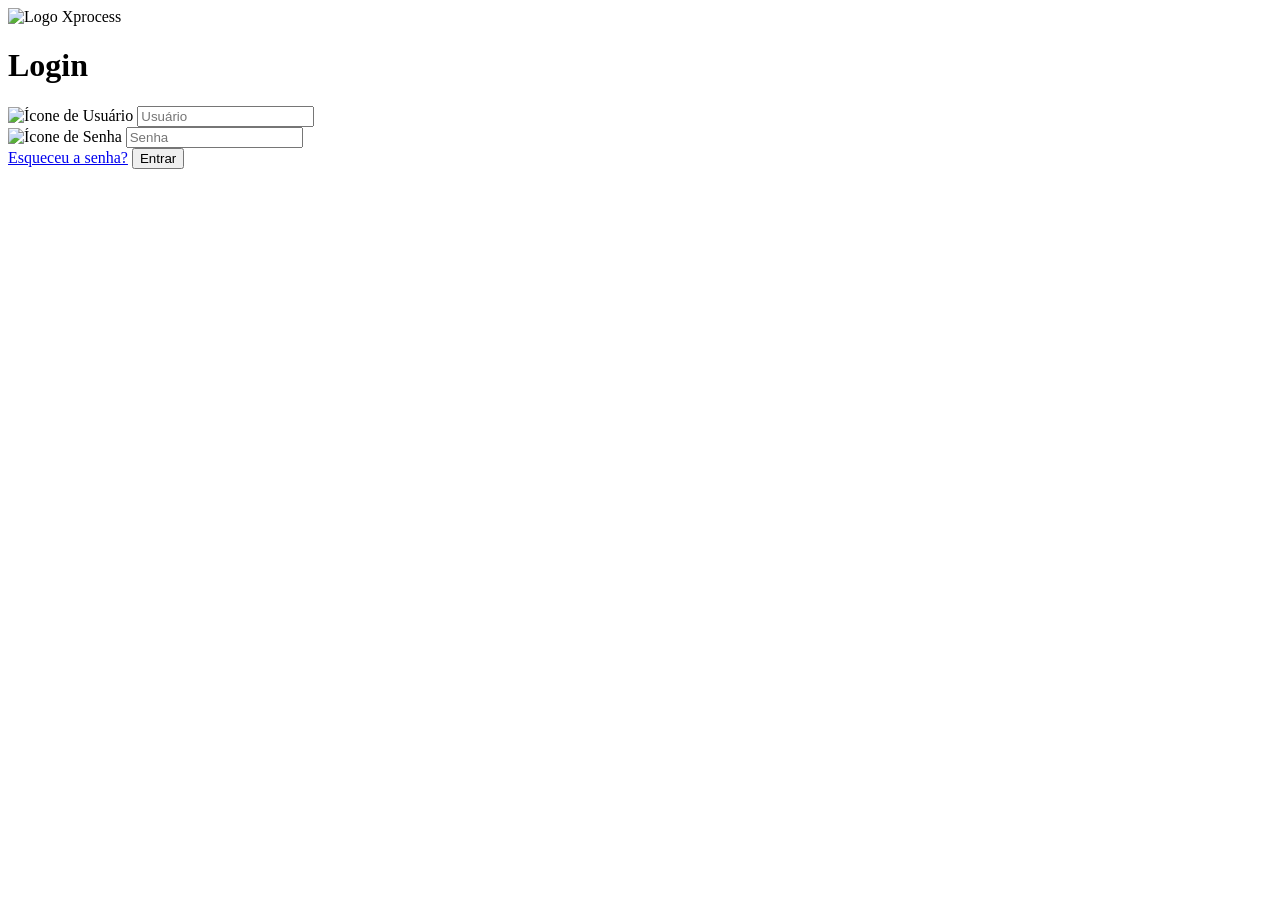
==== login.html @ 69546f0b "Create login.html" ====
<!DOCTYPE html>
<html lang="en">
<head>
    <meta charset="UTF-8">
    <meta name="viewport" content="width=device-width, initial-scale=1.0">
    <title>Tela de Login</title>
    <link rel="stylesheet" href="./css/login.css">
</head>
<body>
    <header>
        <div class="logo">
            <img src="./imgs/logo.png" alt="Logo Xprocess">
        </div>
    </header>
    
    <div class="login-container">
        <h1>Login</h1>

        <div class="input-group">
            <div class="input-wrapper">
                <img src="./imgs/usuário.png" alt="Ícone de Usuário" class="input-icon">
                <input type="text" id="username" placeholder="Usuário">
            </div>
        </div>
        
        <div class="input-group">
            <div class="input-wrapper">
                <img src="./imgs/senha.png" alt="Ícone de Senha" class="input-icon">
                <input type="password" id="password" placeholder="Senha">
            </div>
        </div>
        
        <a href="#" class="forgot-password">Esqueceu a senha?</a>

        <button class="login-button">Entrar</button>
    </div>
</body>
</html>
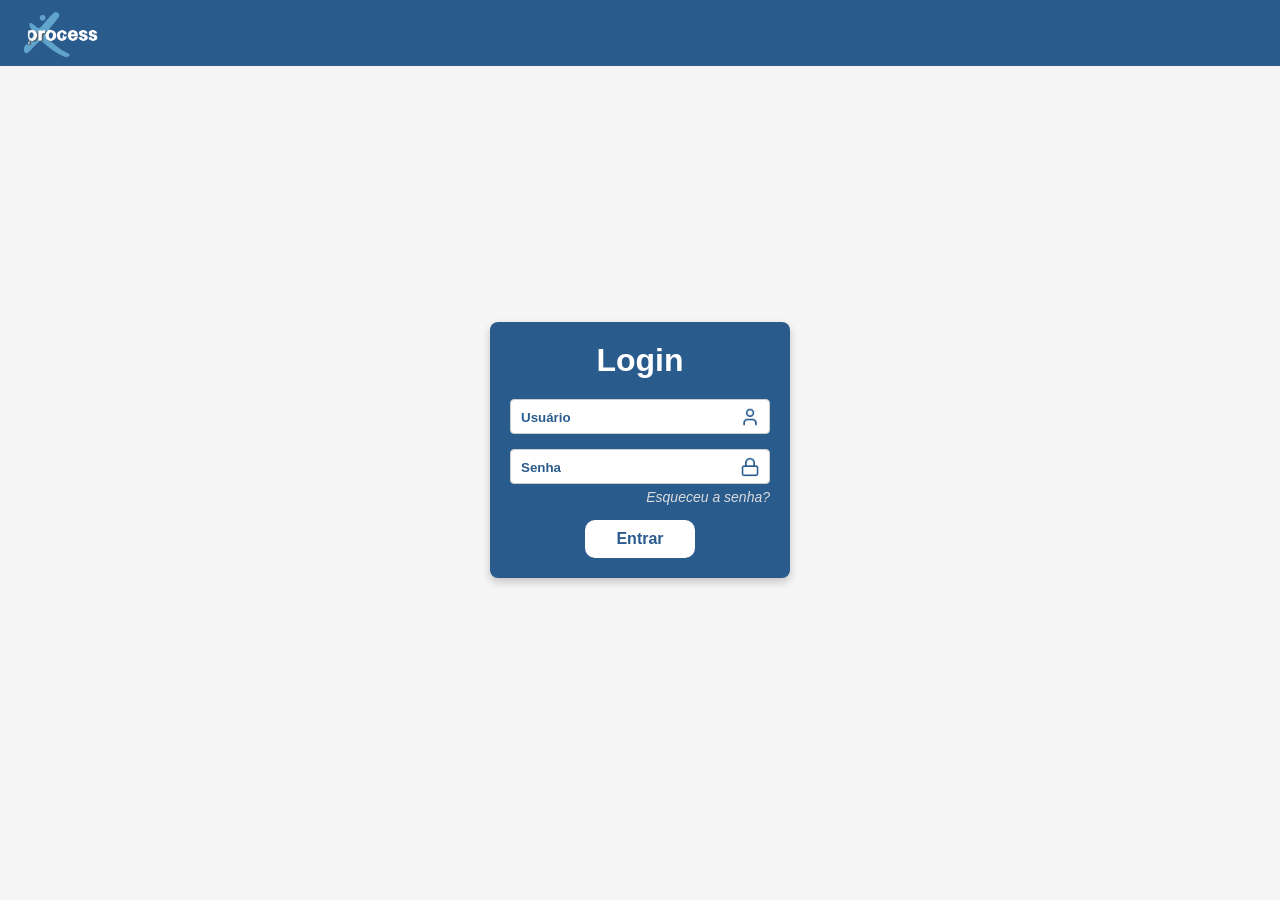
==== commit 5cec1689: "Update login.html A partir de agora, será obrigatório preencher os campos para ir para a próxima tel" ====
--- a/login.html
+++ b/login.html
@@ -1,5 +1,5 @@
 <!DOCTYPE html>
-<html lang="en">
+<html lang="pt-BR">
 <head>
     <meta charset="UTF-8">
     <meta name="viewport" content="width=device-width, initial-scale=1.0">
@@ -32,7 +32,21 @@
         
         <a href="#" class="forgot-password">Esqueceu a senha?</a>
 
-        <button class="login-button">Entrar</button>
+        <button class="login-button" onclick="login()">Entrar</button>
     </div>
+
+    <script>
+        function login() {
+            var username = document.getElementById("username").value;
+            var password = document.getElementById("password").value;
+
+            if (username === "" || password === "") {
+                alert("Por favor, preencha todos os campos.");
+                return;
+            }
+
+            window.location.href = "tela_inicial.html";
+        }
+    </script>
 </body>
 </html>
--- a/css/login.css
+++ b/css/login.css
@@ -0,0 +1,131 @@
+* {
+    margin: 0;
+    padding: 0;
+    box-sizing: border-box;
+}
+
+body {
+    font-family: Arial, sans-serif;
+    display: flex;
+    justify-content: center;
+    align-items: center;
+    min-height: 100vh;
+    background-color: #f5f5f5;
+}
+
+header {
+    position: absolute;
+    top: 0;
+    width: 100%;
+    background-color: #295B8D;
+    padding: 10px 20px;
+    color: white;
+    height: 66px;
+}
+
+header .logo {
+    display: flex;
+    align-items: center;
+}
+
+header .logo img {
+    height: 53px; /* Ajuste o tamanho conforme necessário */
+    margin-right: 2px; /* Espaço entre a imagem e o texto, se necessário */
+}
+
+
+.login-container {
+    background-color: #295B8D;
+    padding: 20px;
+    border-radius: 8px;
+    box-shadow: 0 4px 8px rgba(0, 0, 0, 0.2);
+    width: 300px;
+    text-align: center;
+}
+
+.login-container h1 {
+    color: white;
+    margin-bottom: 20px;
+}
+
+.input-group {
+    margin-bottom: 15px;
+}
+
+.input-group label {
+    display: block;
+    color: white;
+    margin-bottom: 5px;
+    text-align: left;
+}
+
+.input-group input {
+    width: 100%;
+    padding: 10px;
+    border: none;
+    border-radius: 4px;
+}
+
+.forgot-password {
+    display: block;
+    text-align: right;
+    font-size: 14px;
+    color: #dcdcdc;
+    margin-top: -10px;
+    margin-bottom: 15px;
+    text-decoration: none;
+    font-style: italic;
+}
+
+.forgot-password:hover {
+    text-decoration: underline;
+}
+
+.login-button {
+    background-color: white;
+    color: 
+    #295B8D;
+    border: none;
+    padding: 10px;
+    width: 110px;
+    border-radius: 10px;
+    font-size: 1em;
+    cursor: pointer;
+    font-weight: bold;
+}
+
+.login-button:hover {
+    background-color: #f0f0f0;
+}
+
+.input-wrapper {
+    position: relative;
+}
+
+.input-wrapper .input-icon {
+    position: absolute;
+    top: 50%;
+    left: 230px; /* Ajuste a posição horizontal */
+    transform: translateY(-50%);
+    height: 20px; /* Ajuste o tamanho da imagem */
+    pointer-events: none; /* A imagem não interfere no clique */
+}
+
+.input-wrapper input {
+    width: 100%;
+    padding: 10px 8px 8px 10px; /* Adicione espaço para o ícone à esquerda */
+    border-radius: 4px;
+    border: 1px solid #ccc;
+    outline: none;
+}
+
+.input-wrapper input::placeholder {
+    color: #295B8D; /* Escolha a cor desejada */
+    font-weight: bold; /* Opcional: deixa o texto em negrito */
+    opacity: 1; /* Garante que a cor apareça totalmente */
+}
+
+
+.input-group {
+    margin-bottom: 15px;
+}
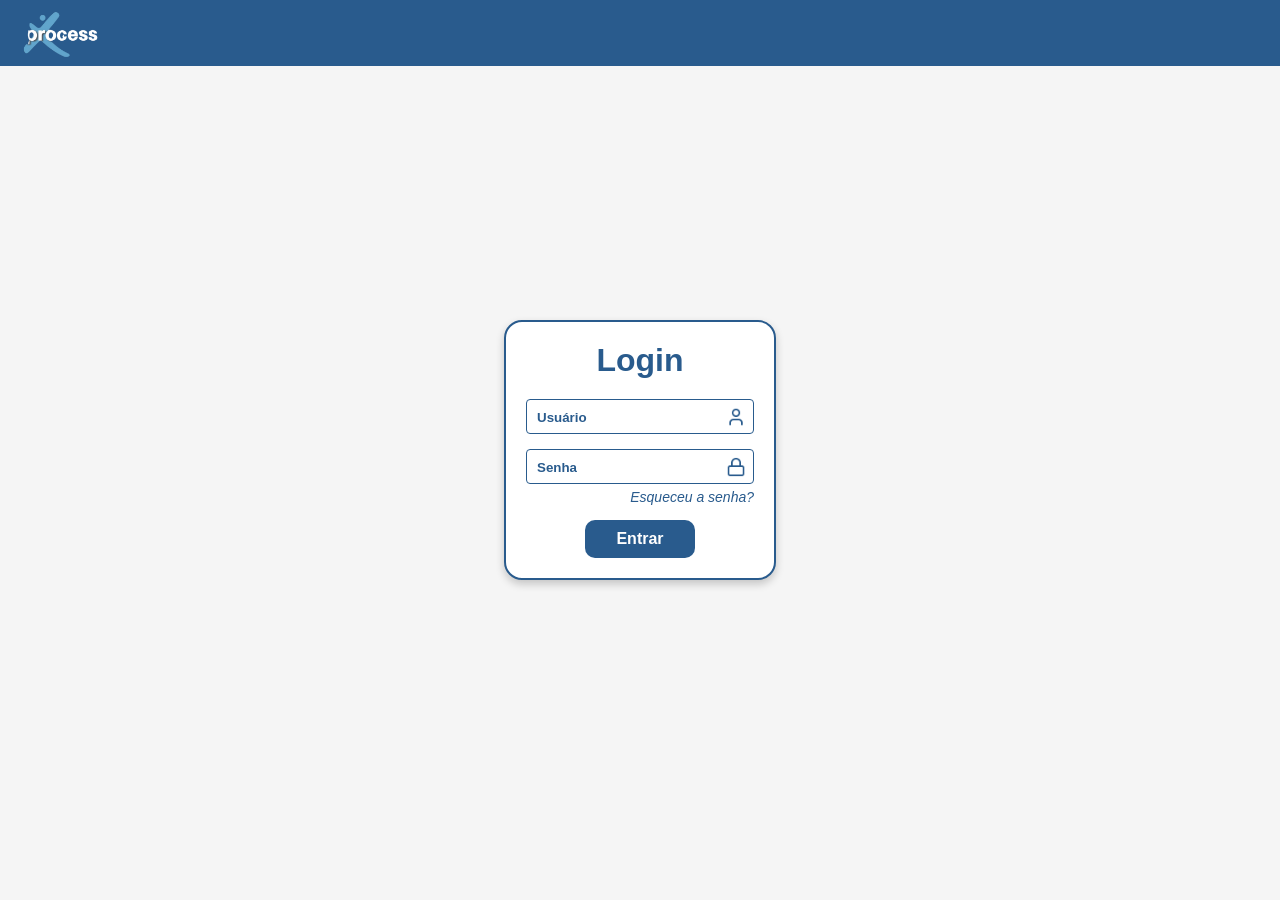
==== commit 522f8657: "alteração de proporção de componentes" ====
--- a/login.html
+++ b/login.html
@@ -5,6 +5,8 @@
     <meta name="viewport" content="width=device-width, initial-scale=1.0">
     <title>Tela de Login</title>
     <link rel="stylesheet" href="./css/login.css">
+    <link rel="icon" href="./imgs/logo.png" type="image/png">
+
 </head>
 <body>
     <header>
--- a/css/login.css
+++ b/css/login.css
@@ -35,16 +35,17 @@
 
 
 .login-container {
-    background-color: #295B8D;
+    background-color: white;
+    border: 2px solid #295B8D;
     padding: 20px;
-    border-radius: 8px;
+    border-radius: 18px;
     box-shadow: 0 4px 8px rgba(0, 0, 0, 0.2);
-    width: 300px;
+    width: 272px;
     text-align: center;
 }
 
 .login-container h1 {
-    color: white;
+    color: #295B8D;
     margin-bottom: 20px;
 }
 
@@ -70,7 +71,7 @@
     display: block;
     text-align: right;
     font-size: 14px;
-    color: #dcdcdc;
+    color: #295B8D;
     margin-top: -10px;
     margin-bottom: 15px;
     text-decoration: none;
@@ -82,9 +83,8 @@
 }
 
 .login-button {
-    background-color: white;
-    color: 
-    #295B8D;
+    background-color: #295B8D;
+    color: white;
     border: none;
     padding: 10px;
     width: 110px;
@@ -95,7 +95,8 @@
 }
 
 .login-button:hover {
-    background-color: #f0f0f0;
+    transform: translateY(-3px);
+    box-shadow: 0px 0px 10px rgba(0, 0, 0, 0.5);
 }
 
 .input-wrapper {
@@ -105,7 +106,7 @@
 .input-wrapper .input-icon {
     position: absolute;
     top: 50%;
-    left: 230px; /* Ajuste a posição horizontal */
+    left: 200px; /* Ajuste a posição horizontal */
     transform: translateY(-50%);
     height: 20px; /* Ajuste o tamanho da imagem */
     pointer-events: none; /* A imagem não interfere no clique */
@@ -115,7 +116,7 @@
     width: 100%;
     padding: 10px 8px 8px 10px; /* Adicione espaço para o ícone à esquerda */
     border-radius: 4px;
-    border: 1px solid #ccc;
+    border: 1px solid #295B8D;
     outline: none;
 }
 
